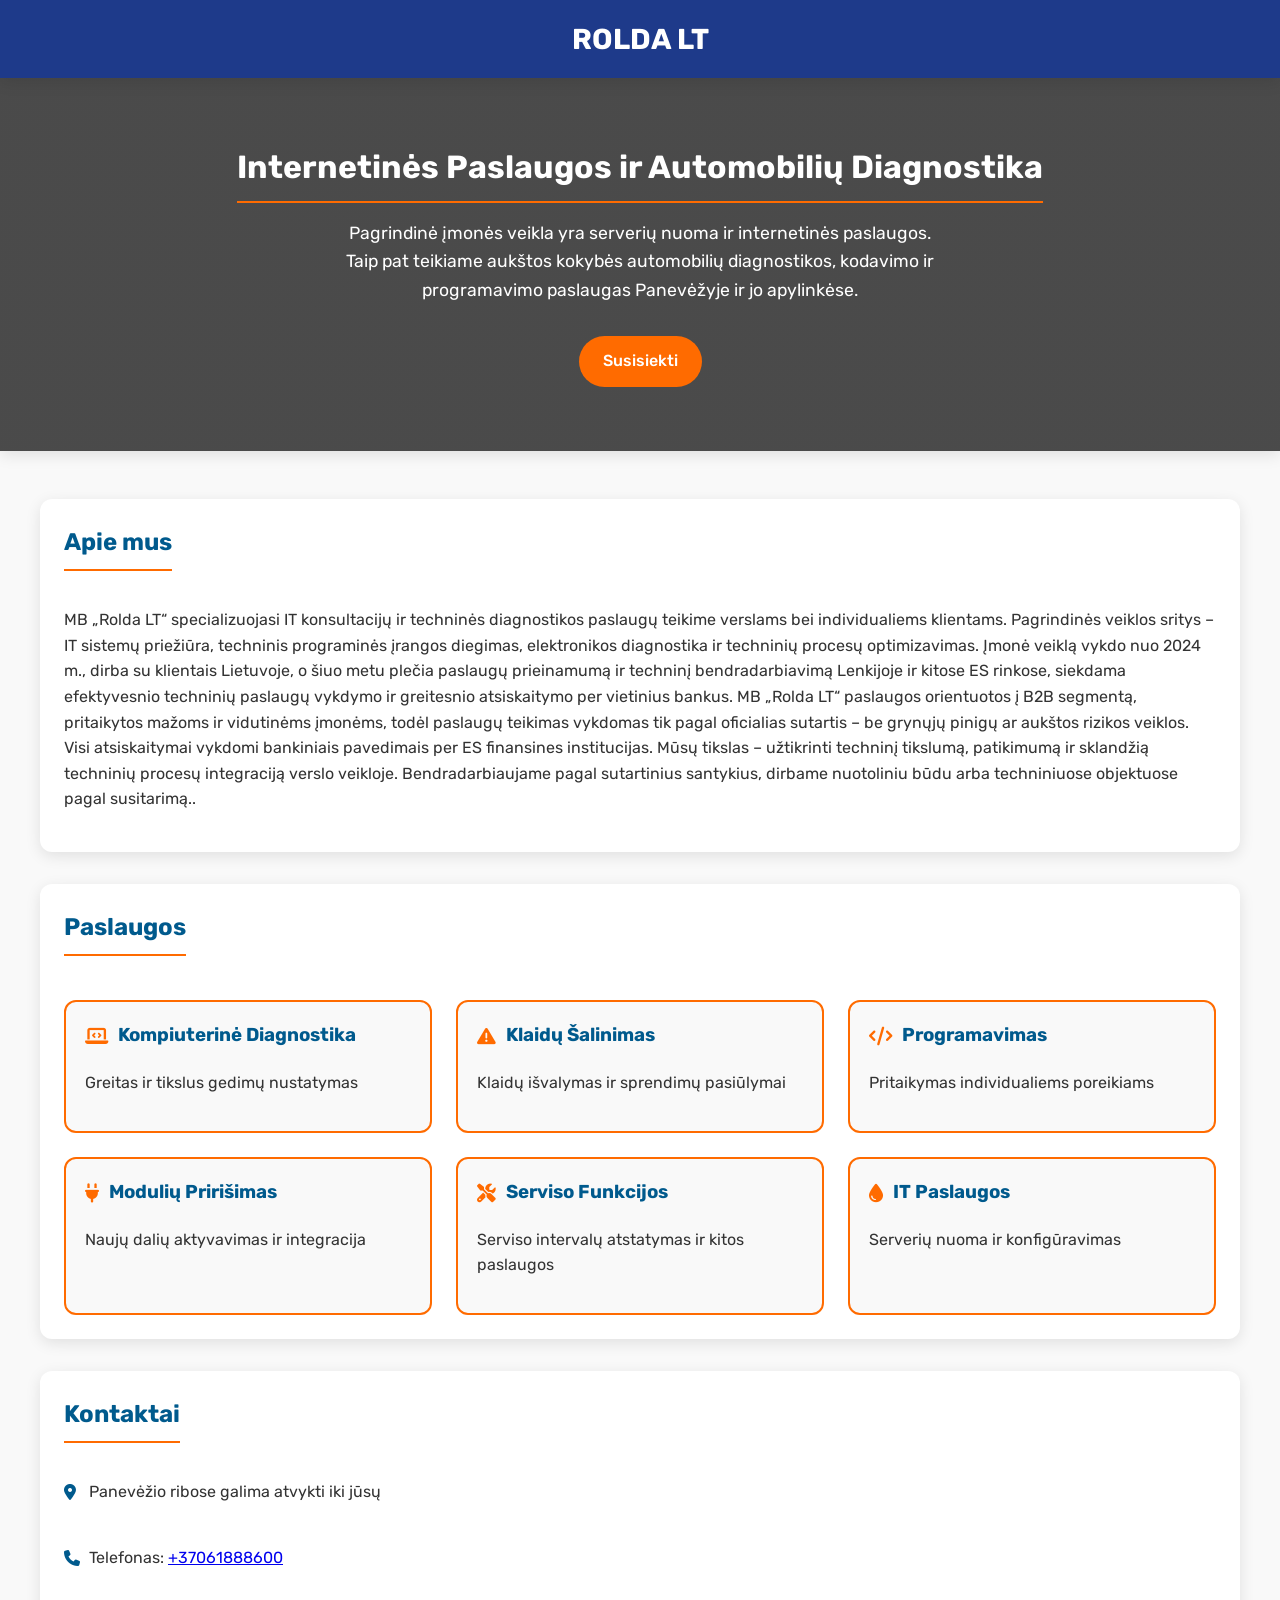
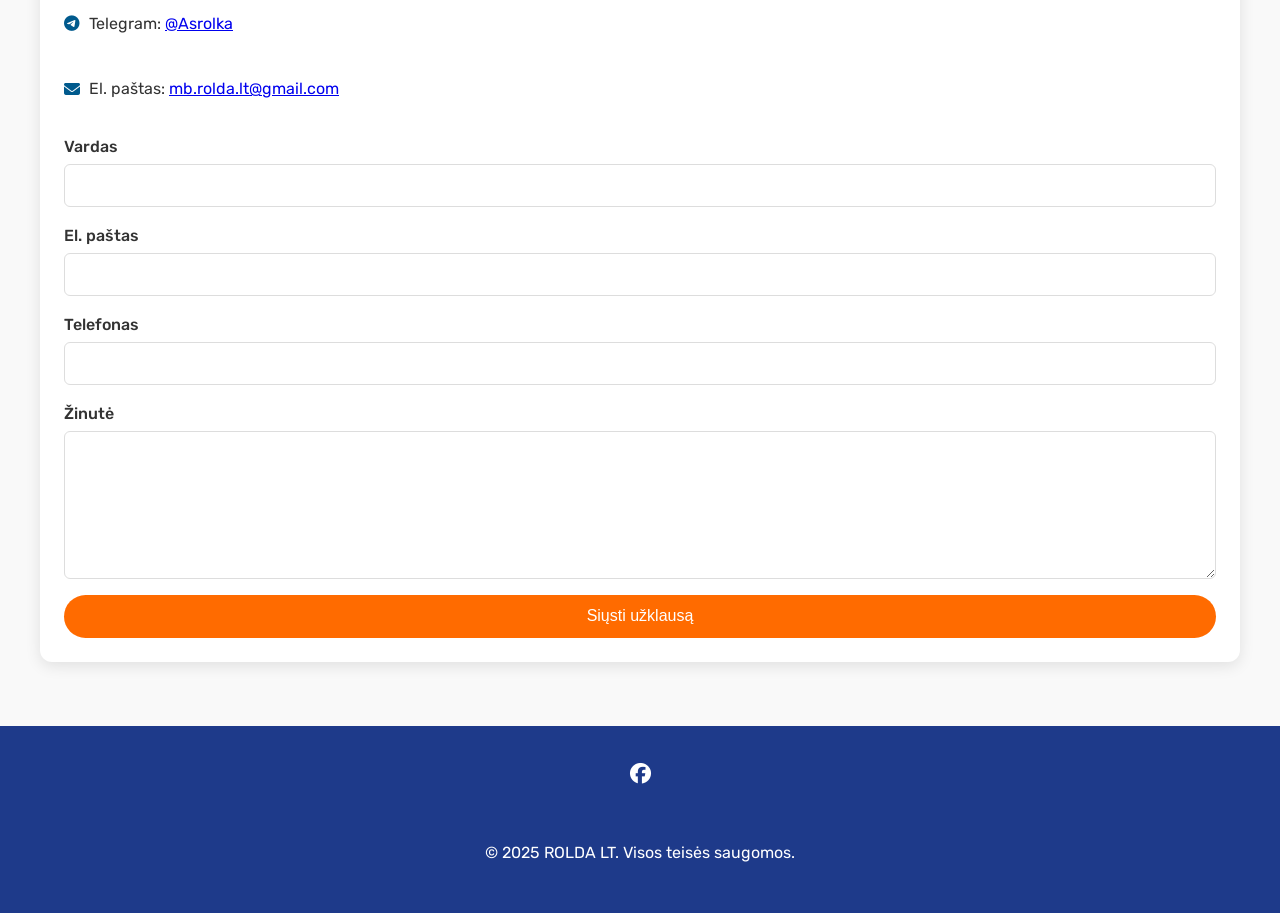
==== index.html @ e991ef7b "Revise company description in index.html Updated company description to reflect new services and foc" ====
<!DOCTYPE html>
<html lang="lt">

<head>
  <meta charset="UTF-8" />
  <meta name="viewport" content="width=device-width, initial-scale=1.0" />
  <meta http-equiv="X-UA-Compatible" content="ie=edge" />
  <title>ROLDA LT - Auto Diagnostika ir Programavimas</title>
  <link rel="preconnect" href="https://fonts.googleapis.com">
  <link rel="preconnect" href="https://fonts.gstatic.com" crossorigin>
  <link href="https://fonts.googleapis.com/css2?family=Rubik:wght@400;500;600;700&display=swap" rel="stylesheet">
  <link rel="stylesheet" href="https://cdnjs.cloudflare.com/ajax/libs/font-awesome/6.4.0/css/all.min.css">
  <style>
    :root {
      --primary: #1e3a8a;
      --secondary: #005a8d;
      --accent: #ff6b00;
      --light: #f9f9f9;
      --dark: #333;
      --shadow: 0 4px 15px rgba(0, 0, 0, 0.1);
      --radius: 12px;
    }

    body {
      font-family: 'Rubik', sans-serif;
      margin: 0;
      padding: 0;
      background-color: var(--light);
      color: var(--dark);
      line-height: 1.6;
    }

    header {
      background-color: var(--primary);
      color: white;
      padding: 1rem;
      position: sticky;
      top: 0;
      z-index: 100;
      box-shadow: var(--shadow);
    }

    .header-content {
      display: flex;
      justify-content: center;
      align-items: center;
      max-width: 1200px;
      margin: 0 auto;
    }

    header h1 {
      margin: 0;
      font-size: 1.8rem;
      font-weight: 700;
    }

    .hero {
      background: linear-gradient(rgba(0, 0, 0, 0.7), rgba(0, 0, 0, 0.7)),
        url('images/hero/workshop.avif') center/cover;
      color: white;
      padding: 4rem 1rem;
      text-align: center;
      margin-bottom: 2rem;
    }

    .hero-banner {
      background: linear-gradient(rgba(0, 0, 0, 0.7), rgba(0, 0, 0, 0.7)),
        url('images/hero/workshop.avif') center/cover;
      color: white;
      padding: 4rem 1rem;
      text-align: center;
      margin-bottom: 2rem;
      border-radius: 0;
      /* Straight corners */
    }

    .hero h2,
    .hero-banner h2 {
      font-size: 2rem;
      margin-bottom: 1rem;
      color: white;
    }

    .hero p,
    .hero-banner p {
      max-width: 600px;
      margin: 0 auto 2rem;
      font-size: 1.1rem;
    }

    .btn {
      display: inline-block;
      background-color: var(--accent);
      color: white;
      padding: 0.8rem 1.5rem;
      border-radius: 50px;
      text-decoration: none;
      font-weight: 500;
      transition: all 0.3s;
      border: none;
      cursor: pointer;
      font-size: 1rem;
    }

    .btn:hover {
      background-color: #e05a00;
      transform: translateY(-2px);
    }

    .container {
      display: flex;
      flex-direction: column;
      gap: 2rem;
      padding: 1rem;
      max-width: 1200px;
      margin: 0 auto;
    }

    section {
      background-color: white;
      border-radius: var(--radius);
      box-shadow: var(--shadow);
      padding: 1.5rem;
      transition: transform 0.3s;
    }

    section:hover {
      transform: translateY(-5px);
    }

    h2 {
      color: var(--secondary);
      margin-top: 0;
      border-bottom: 2px solid var(--accent);
      padding-bottom: 0.5rem;
      display: inline-block;
    }

    .services-grid {
      display: grid;
      grid-template-columns: repeat(auto-fill, minmax(280px, 1fr));
      gap: 1.5rem;
      margin-top: 1.5rem;
    }

    .service-card {
      background-color: var(--light);
      border-radius: var(--radius);
      padding: 1.2rem;
      border: 2px solid var(--accent);
      transition: all 0.3s;
      cursor: pointer;
    }

    .service-card:hover {
      background-color: #f0f0f0;
      transform: translateY(-3px);
    }

    .service-card h3 {
      margin-top: 0;
      color: var(--secondary);
      display: flex;
      align-items: center;
    }

    .service-card i {
      margin-right: 10px;
      color: var(--accent);
    }

    .service-details {
      background-color: #f5f5f5;
      border-radius: var(--radius);
      padding: 1rem;
      margin-top: 1rem;
      display: none;
    }

    .service-details.show {
      display: block;
    }

    .contact-form {
      display: grid;
      gap: 1rem;
      margin-top: 1rem;
    }

    .form-group {
      display: flex;
      flex-direction: column;
    }

    .form-group label {
      margin-bottom: 0.3rem;
      font-weight: 500;
    }

    .form-group input,
    .form-group textarea {
      padding: 0.8rem;
      border-radius: 6px;
      border: 1px solid #ddd;
      transition: border-color 0.3s, box-shadow 0.3s;
    }

    .form-group input:focus,
    .form-group textarea:focus {
      outline: none;
      border-color: var(--secondary);
      box-shadow: 0 0 0 2px rgba(0, 90, 141, 0.2);
    }

    .form-group input.error,
    .form-group textarea.error {
      border-color: #ff3333;
      background-color: #fff8f8;
    }

    .error-message {
      color: #ff3333;
      font-size: 0.85rem;
      margin-top: 0.3rem;
    }

    .success-message {
      background-color: #4CAF50;
      color: white;
      padding: 1.2rem;
      border-radius: 8px;
      margin-top: 1rem;
      animation: fadeIn 0.5s;
    }

    @keyframes fadeIn {
      from {
        opacity: 0;
        transform: translateY(-10px);
      }

      to {
        opacity: 1;
        transform: translateY(0);
      }
    }

    .form-group input,
    .form-group textarea {
      font-family: 'Rubik', sans-serif;
    }

    .form-group textarea {
      min-height: 120px;
      resize: vertical;
    }

    .contact-info {
      margin-bottom: 1rem;
    }

    .contact-item {
      display: flex;
      align-items: center;
      margin-bottom: 0.5rem;
    }

    .contact-item i {
      width: 25px;
      color: var(--secondary);
    }

    footer {
      text-align: center;
      padding: 2rem 1rem;
      background-color: var(--primary);
      color: white;
      margin-top: 3rem;
    }

    .footer-content {
      max-width: 1200px;
      margin: 0 auto;
      display: flex;
      flex-direction: column;
      gap: 1rem;
    }

    .social-links {
      display: flex;
      justify-content: center;
      gap: 1rem;
      margin-bottom: 1rem;
    }

    .social-links a {
      color: white;
      font-size: 1.3rem;
      transition: color 0.3s;
    }

    .social-links a:hover {
      color: var(--accent);
    }

    @media (max-width: 768px) {
      .services-grid {
        grid-template-columns: 1fr;
      }

      .hero h2,
      .hero-banner h2 {
        font-size: 1.7rem;
      }
    }
  </style>
</head>

<body>
  <header>
    <div class="header-content">
      <h1>ROLDA LT</h1>
    </div>
  </header>

  <section class="hero-banner">
    <h2>Internetinės Paslaugos ir Automobilių Diagnostika</h2>
    <p>Pagrindinė įmonės veikla yra serverių nuoma ir internetinės paslaugos. Taip pat teikiame aukštos kokybės
      automobilių diagnostikos, kodavimo ir programavimo paslaugas Panevėžyje ir jo apylinkėse.</p>
    <a href="#contact" class="btn">Susisiekti</a>
  </section>

  <div class="container">
    <section class="about">
      <h2>Apie mus</h2>
      <p>MB „Rolda LT“ specializuojasi IT konsultacijų ir techninės diagnostikos paslaugų teikime verslams bei individualiems klientams. Pagrindinės veiklos sritys – IT sistemų priežiūra, techninis programinės įrangos diegimas, elektronikos diagnostika ir techninių procesų optimizavimas.

Įmonė veiklą vykdo nuo 2024 m., dirba su klientais Lietuvoje, o šiuo metu plečia paslaugų prieinamumą ir techninį bendradarbiavimą Lenkijoje ir kitose ES rinkose, siekdama efektyvesnio techninių paslaugų vykdymo ir greitesnio atsiskaitymo per vietinius bankus.

MB „Rolda LT“ paslaugos orientuotos į B2B segmentą, pritaikytos mažoms ir vidutinėms įmonėms, todėl paslaugų teikimas vykdomas tik pagal oficialias sutartis – be grynųjų pinigų ar aukštos rizikos veiklos. Visi atsiskaitymai vykdomi bankiniais pavedimais per ES finansines institucijas.

Mūsų tikslas – užtikrinti techninį tikslumą, patikimumą ir sklandžią techninių procesų integraciją verslo veikloje. Bendradarbiaujame pagal sutartinius santykius, dirbame nuotoliniu būdu arba techniniuose objektuose pagal susitarimą..</p>

    </section>

    <section class="services">
      <h2>Paslaugos</h2>
      <div class="services-grid">
        <div class="service-card">
          <h3><i class="fas fa-laptop-code"></i> <span>Kompiuterinė Diagnostika</span></h3>
          <p>Greitas ir tikslus gedimų nustatymas</p>
        </div>

        <div class="service-card">
          <h3><i class="fas fa-exclamation-triangle"></i> <span>Klaidų Šalinimas</span></h3>
          <p>Klaidų išvalymas ir sprendimų pasiūlymai</p>
        </div>

        <div class="service-card">
          <h3><i class="fas fa-code"></i> <span>Programavimas</span></h3>
          <p>Pritaikymas individualiems poreikiams</p>
        </div>

        <div class="service-card">
          <h3><i class="fas fa-plug"></i> <span>Modulių Pririšimas</span></h3>
          <p>Naujų dalių aktyvavimas ir integracija</p>
        </div>

        <div class="service-card">
          <h3><i class="fas fa-tools"></i> <span>Serviso Funkcijos</span></h3>
          <p>Serviso intervalų atstatymas ir kitos paslaugos</p>
        </div>

        <div class="service-card">
          <h3><i class="fas fa-tint"></i> <span>IT Paslaugos</span></h3>
          <p>Serverių nuoma ir konfigūravimas</p>
        </div>
      </div>

      <div id="service-details" class="service-details"></div>
    </section>

    <section id="contact" class="contact">
      <h2>Kontaktai</h2>

      <div class="contact-info">
        <div class="contact-item">
          <i class="fas fa-map-marker-alt"></i>
          <p>Panevėžio ribose galima atvykti iki jūsų</p>
        </div>
        <div class="contact-item">
          <i class="fas fa-phone"></i>
          <p>Telefonas: <a href="tel:+37061888600">+37061888600</a></p>
        </div>
        <div class="contact-item">
          <i class="fab fa-telegram"></i>
          <p>Telegram: <a href="https://t.me/Asrolka" target="_blank">@Asrolka</a></p>
        </div>
        <div class="contact-item">
          <i class="fas fa-envelope"></i>
          <p>El. paštas: <a href="mailto:mb.rolda.lt@gmail.com">mb.rolda.lt@gmail.com</a></p>
        </div>
      </div>

      <form class="contact-form" id="contact-form">
        <div class="form-group">
          <label for="name">Vardas</label>
          <input type="text" id="name" name="name" required>
        </div>
        <div class="form-group">
          <label for="email">El. paštas</label>
          <input type="email" id="email" name="email" required>
        </div>
        <div class="form-group">
          <label for="phone">Telefonas</label>
          <input type="tel" id="phone" name="phone" required>
        </div>
        <div class="form-group">
          <label for="message">Žinutė</label>
          <textarea id="message" name="message" required></textarea>
        </div>
        <!-- Formspree configuration fields -->
        <input type="hidden" name="_subject" value="Nauja užklausa iš ROLDA LT svetainės">
        <input type="hidden" name="_language" value="lt">
        <input type="hidden" name="_next" value="https://rolda.lt/?success=true">
        <!-- Restrict submissions to come only from your domain -->
        <input type="hidden" name="_domain" value="rolda.lt">
        <!-- For local development testing -->
        <input type="hidden" name="_next" value="http://localhost:8000/?success=true">

        <button type="submit" class="btn">Siųsti užklausą</button>
        <div id="form-indicator" style="display:none;">
          <div style="padding: 10px; background-color: #f3f3f3; border-radius: 8px; margin-top: 10px;">
            <i class="fas fa-spinner fa-spin"></i> Siunčiama...
          </div>
        </div>
      </form>
    </section>
  </div>

  <footer>
    <div class="footer-content">
      <div class="social-links">
        <a href="https://www.facebook.com/profile.php?id=61577080256983"><i class="fab fa-facebook"></i></a>
      </div>
      <p>&copy; 2025 ROLDA LT. Visos teisės saugomos.</p>
    </div>
  </footer>

  <script>
    // Check for success parameter on page load
    document.addEventListener('DOMContentLoaded', function () {
      // Check if we returned from a successful form submission
      if (window.location.search.includes('success=true') ||
        window.location.search.includes('submitted=true')) {
        showSuccessMessage();
      }
    });

    // Form submission handler (for the visible form in the page)
    document.getElementById('contact-form').addEventListener('submit', function (event) {
      event.preventDefault();

      // Get email value for validation
      const emailInput = document.getElementById('email');
      const emailValue = emailInput.value.trim();

      // Email validation regex pattern
      const emailPattern = /^[^\s@]+@[^\s@]+\.[^\s@]+$/;

      // Validate email format
      if (!emailPattern.test(emailValue)) {
        // Show error message visually
        emailInput.classList.add('error');

        // Check if an error message already exists
        let errorMsg = emailInput.nextElementSibling;
        if (!errorMsg || !errorMsg.classList.contains('error-message')) {
          errorMsg = document.createElement('div');
          errorMsg.className = 'error-message';
          errorMsg.innerText = "Prašome įvesti teisingą el. pašto adresą.";
          emailInput.parentNode.insertBefore(errorMsg, emailInput.nextSibling);
        }

        emailInput.focus();
        return;
      } else {
        // Remove error styling if valid
        emailInput.classList.remove('error');

        // Remove any error message
        const errorMsg = emailInput.nextElementSibling;
        if (errorMsg && errorMsg.classList.contains('error-message')) {
          errorMsg.remove();
        }
      }

      // Show the loading indicator
      const formIndicator = document.getElementById('form-indicator');
      formIndicator.style.display = 'block';

      // Get form data
      const formData = new FormData(this);

      // Send the form data via fetch to avoid CORS issues
      fetch("https://formspree.io/f/mqabdryp", {
        method: "POST",
        body: formData,
        headers: {
          'Accept': 'application/json'
        }
      })
        .then(response => {
          if (response.ok) {
            // Show success message
            showSuccessMessage();
          } else {
            // Show error message
            alert("Klaida siunčiant formą. Bandykite dar kartą vėliau.");
          }
          // Hide loading indicator
          formIndicator.style.display = 'none';
        })
        .catch(error => {
          console.error('Error:', error);
          alert("Klaida siunčiant formą. Bandykite dar kartą vėliau.");
          // Hide loading indicator
          formIndicator.style.display = 'none';
        });
    });

    // Function to show success message
    function showSuccessMessage() {
      const form = document.getElementById('contact-form');

      // Create success message element
      const successMsg = document.createElement('div');
      successMsg.className = 'success-message';

      // Add content to success message
      successMsg.innerHTML = `
        <h4 style="margin-top: 0;">Ačiū už jūsų užklausą!</h4>
        <p>Mes susisieksime su jumis kaip įmanoma greičiau.</p>
      `;

      // Insert success message before the form
      form.parentNode.insertBefore(successMsg, form);
      form.reset();

      // Remove success message after 5 seconds
      setTimeout(() => {
        successMsg.style.opacity = '0';
        successMsg.style.transition = 'opacity 1s';
        setTimeout(() => {
          successMsg.remove();
        }, 1000);
      }, 5000);

      // Remove the success parameter from URL to prevent showing the message again on refresh
      if (window.history && window.history.replaceState) {
        const newUrl = window.location.pathname + window.location.hash;
        window.history.replaceState({}, document.title, newUrl);
      }
    }
  </script>
</body>

</html>
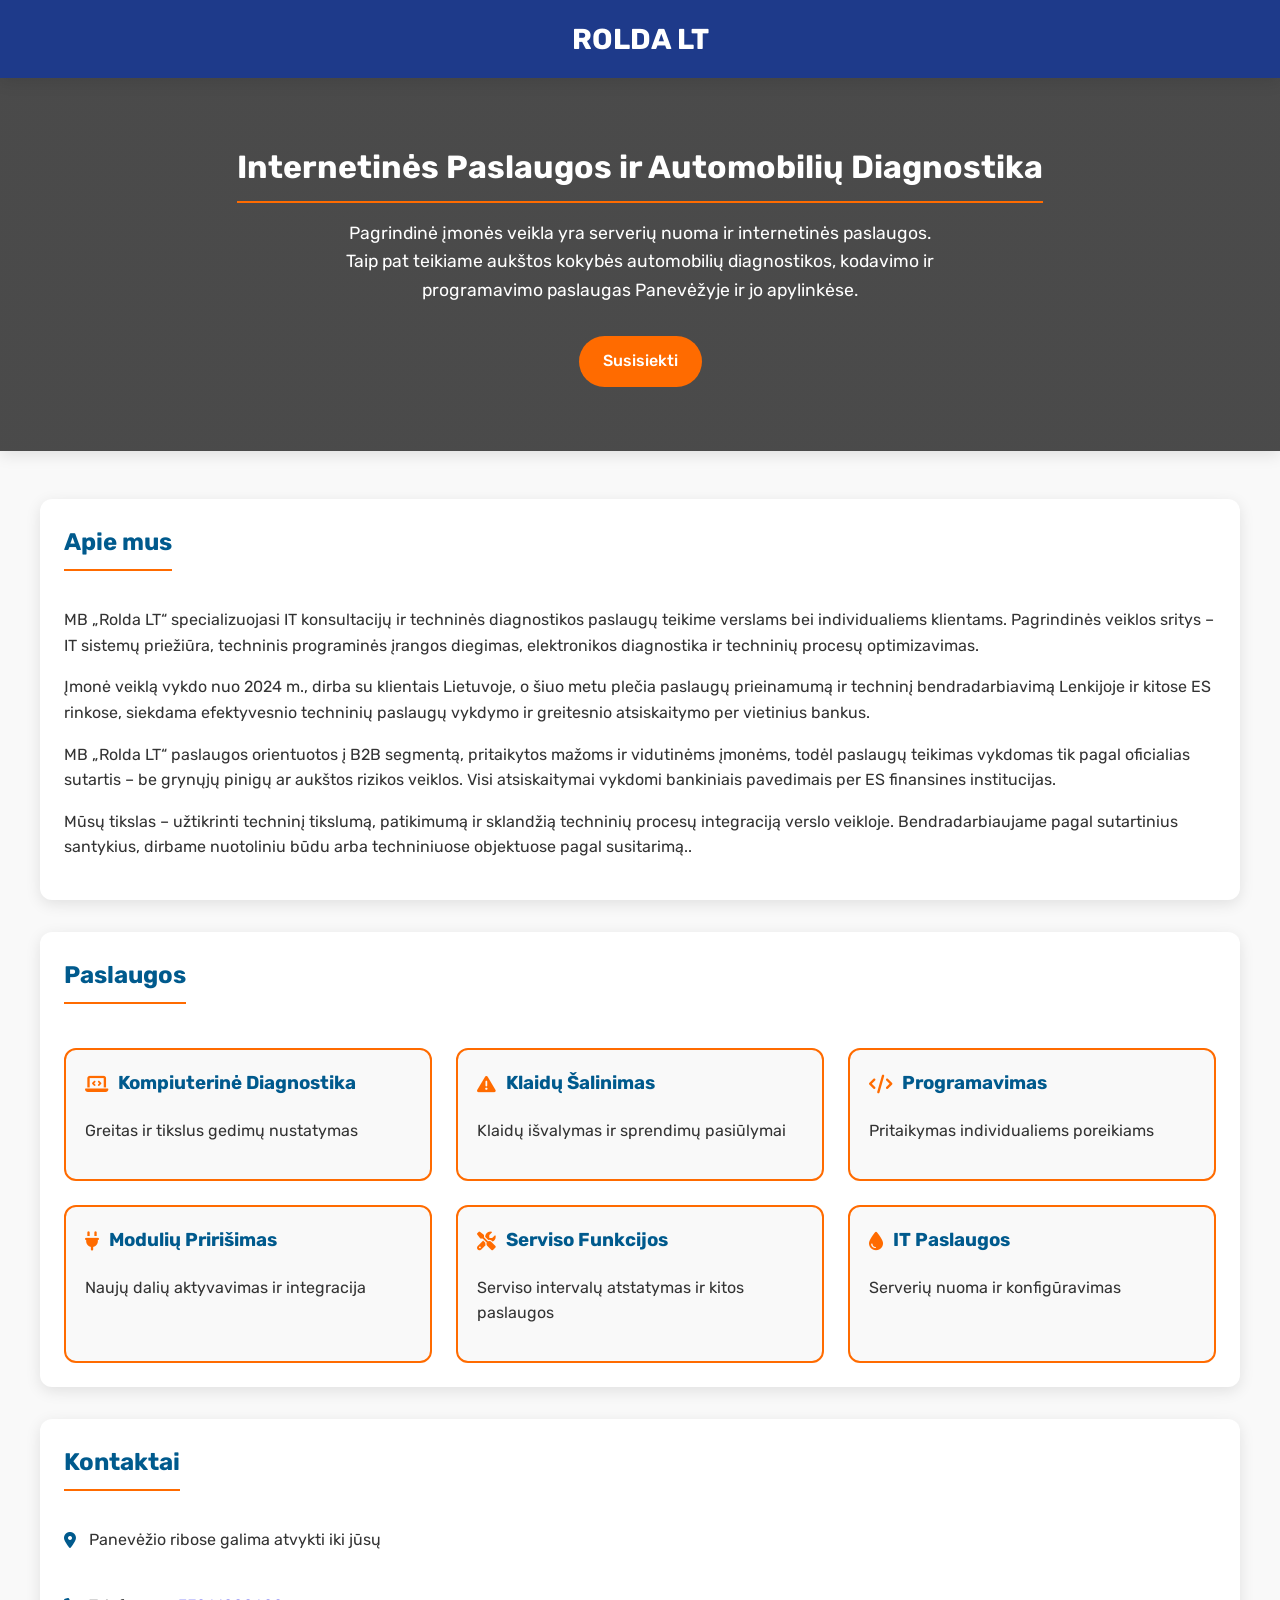
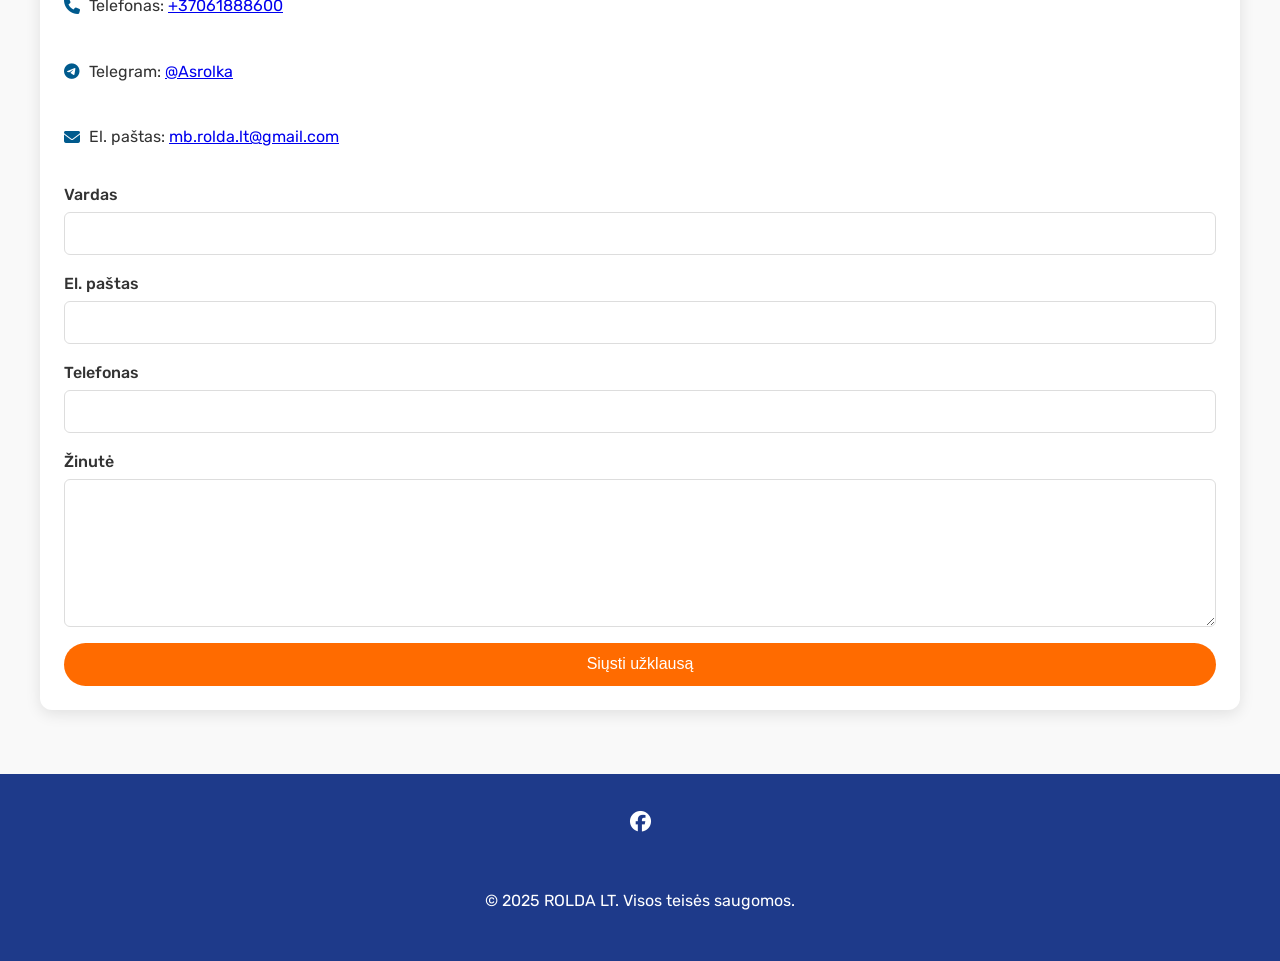
==== commit eddc81b9: "Update index.html" ====
--- a/index.html
+++ b/index.html
@@ -335,11 +335,11 @@
       <h2>Apie mus</h2>
       <p>MB „Rolda LT“ specializuojasi IT konsultacijų ir techninės diagnostikos paslaugų teikime verslams bei individualiems klientams. Pagrindinės veiklos sritys – IT sistemų priežiūra, techninis programinės įrangos diegimas, elektronikos diagnostika ir techninių procesų optimizavimas.
 
-Įmonė veiklą vykdo nuo 2024 m., dirba su klientais Lietuvoje, o šiuo metu plečia paslaugų prieinamumą ir techninį bendradarbiavimą Lenkijoje ir kitose ES rinkose, siekdama efektyvesnio techninių paslaugų vykdymo ir greitesnio atsiskaitymo per vietinius bankus.
-
-MB „Rolda LT“ paslaugos orientuotos į B2B segmentą, pritaikytos mažoms ir vidutinėms įmonėms, todėl paslaugų teikimas vykdomas tik pagal oficialias sutartis – be grynųjų pinigų ar aukštos rizikos veiklos. Visi atsiskaitymai vykdomi bankiniais pavedimais per ES finansines institucijas.
-
-Mūsų tikslas – užtikrinti techninį tikslumą, patikimumą ir sklandžią techninių procesų integraciją verslo veikloje. Bendradarbiaujame pagal sutartinius santykius, dirbame nuotoliniu būdu arba techniniuose objektuose pagal susitarimą..</p>
+      <p>Įmonė veiklą vykdo nuo 2024 m., dirba su klientais Lietuvoje, o šiuo metu plečia paslaugų prieinamumą ir techninį bendradarbiavimą Lenkijoje ir kitose ES rinkose, siekdama efektyvesnio techninių paslaugų vykdymo ir greitesnio atsiskaitymo per vietinius bankus.
+
+      <p>MB „Rolda LT“ paslaugos orientuotos į B2B segmentą, pritaikytos mažoms ir vidutinėms įmonėms, todėl paslaugų teikimas vykdomas tik pagal oficialias sutartis – be grynųjų pinigų ar aukštos rizikos veiklos. Visi atsiskaitymai vykdomi bankiniais pavedimais per ES finansines institucijas.
+
+      <p>Mūsų tikslas – užtikrinti techninį tikslumą, patikimumą ir sklandžią techninių procesų integraciją verslo veikloje. Bendradarbiaujame pagal sutartinius santykius, dirbame nuotoliniu būdu arba techniniuose objektuose pagal susitarimą..</p>
 
     </section>
 
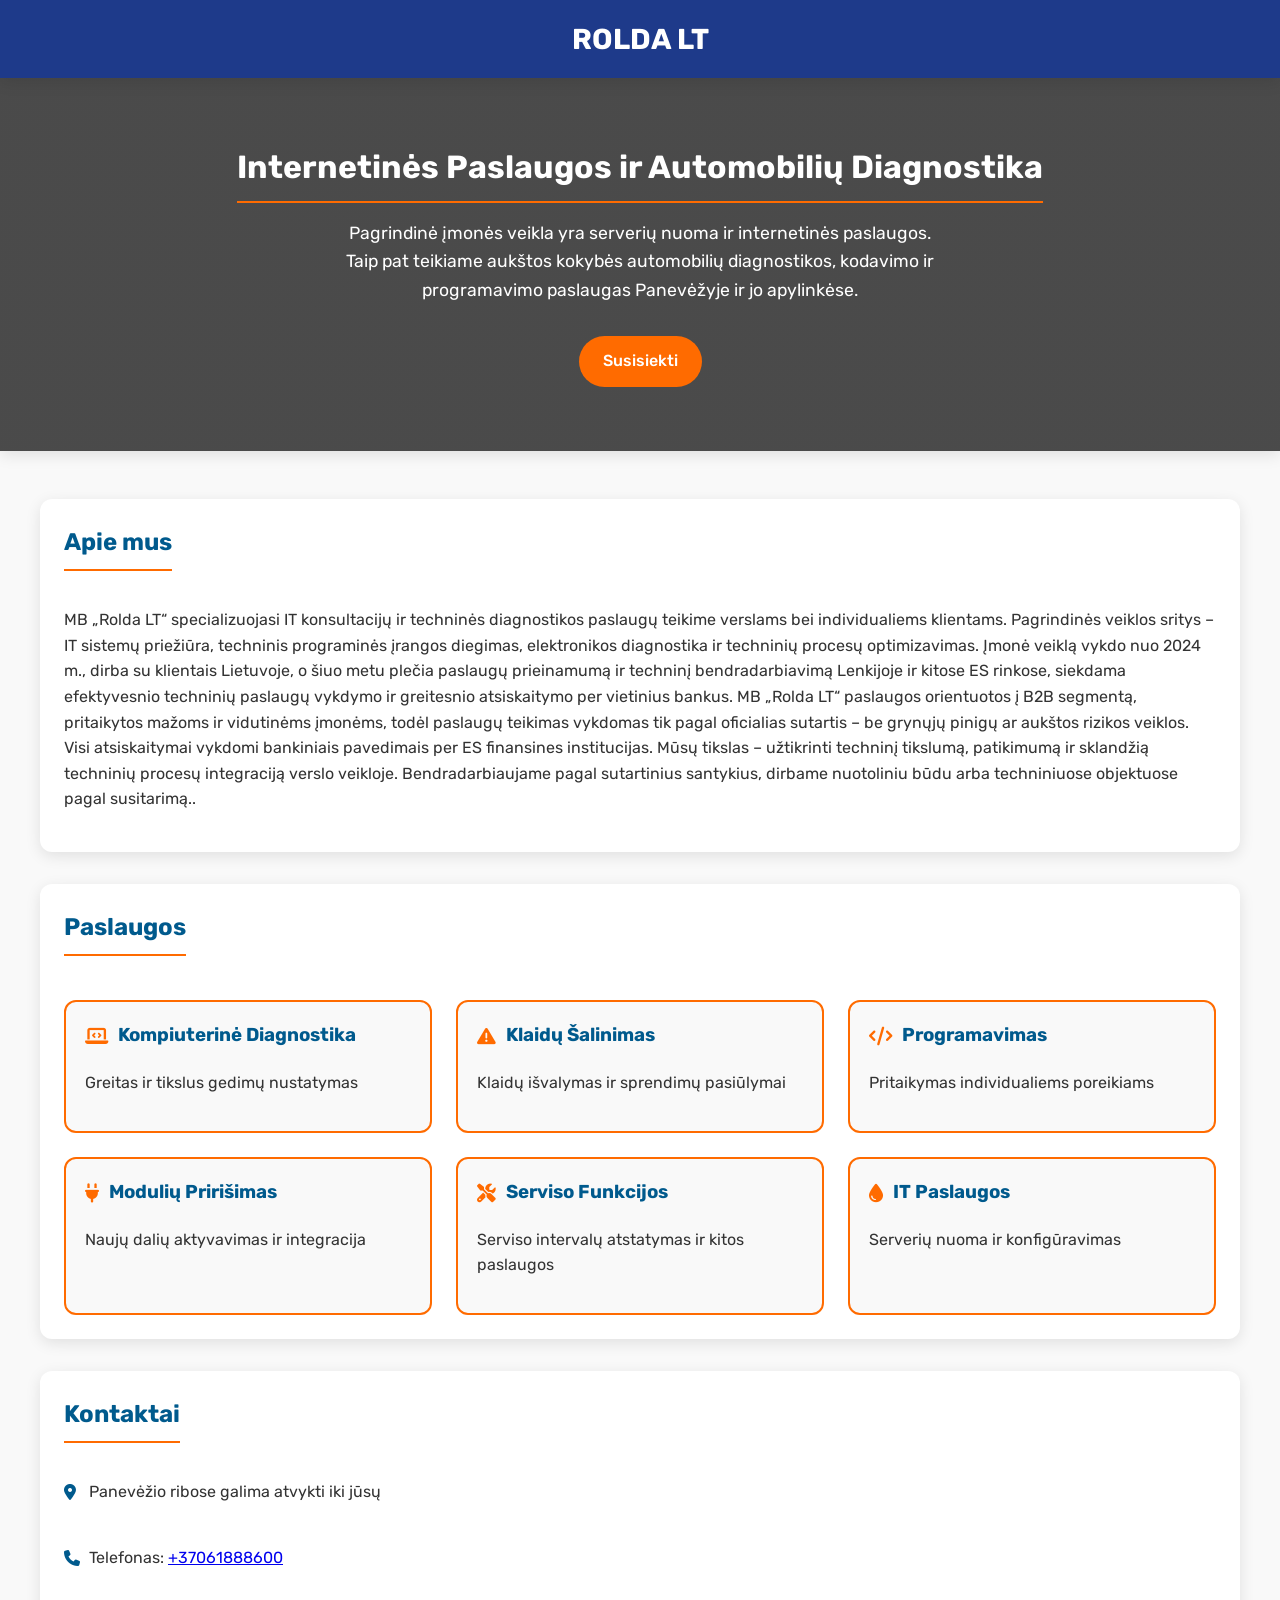
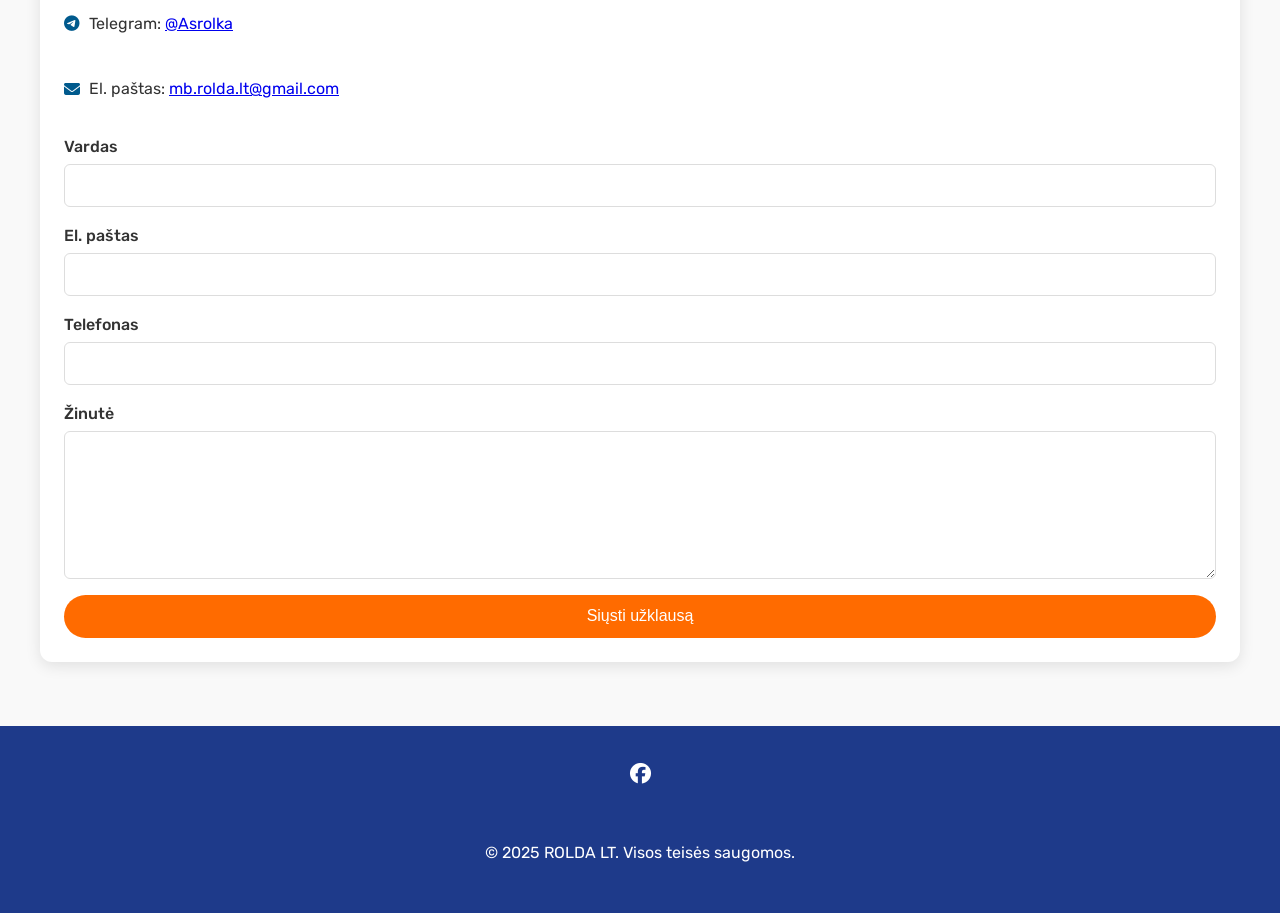
==== commit cfb27218: "Refactor about section in index.html Removed unnecessary paragraph tags and fixed formatting." ====
--- a/index.html
+++ b/index.html
@@ -334,13 +334,9 @@
     <section class="about">
       <h2>Apie mus</h2>
       <p>MB „Rolda LT“ specializuojasi IT konsultacijų ir techninės diagnostikos paslaugų teikime verslams bei individualiems klientams. Pagrindinės veiklos sritys – IT sistemų priežiūra, techninis programinės įrangos diegimas, elektronikos diagnostika ir techninių procesų optimizavimas.
-
-      <p>Įmonė veiklą vykdo nuo 2024 m., dirba su klientais Lietuvoje, o šiuo metu plečia paslaugų prieinamumą ir techninį bendradarbiavimą Lenkijoje ir kitose ES rinkose, siekdama efektyvesnio techninių paslaugų vykdymo ir greitesnio atsiskaitymo per vietinius bankus.
-
-      <p>MB „Rolda LT“ paslaugos orientuotos į B2B segmentą, pritaikytos mažoms ir vidutinėms įmonėms, todėl paslaugų teikimas vykdomas tik pagal oficialias sutartis – be grynųjų pinigų ar aukštos rizikos veiklos. Visi atsiskaitymai vykdomi bankiniais pavedimais per ES finansines institucijas.
-
-      <p>Mūsų tikslas – užtikrinti techninį tikslumą, patikimumą ir sklandžią techninių procesų integraciją verslo veikloje. Bendradarbiaujame pagal sutartinius santykius, dirbame nuotoliniu būdu arba techniniuose objektuose pagal susitarimą..</p>
-
+      Įmonė veiklą vykdo nuo 2024 m., dirba su klientais Lietuvoje, o šiuo metu plečia paslaugų prieinamumą ir techninį bendradarbiavimą Lenkijoje ir kitose ES rinkose, siekdama efektyvesnio techninių paslaugų vykdymo ir greitesnio atsiskaitymo per vietinius bankus.
+      MB „Rolda LT“ paslaugos orientuotos į B2B segmentą, pritaikytos mažoms ir vidutinėms įmonėms, todėl paslaugų teikimas vykdomas tik pagal oficialias sutartis – be grynųjų pinigų ar aukštos rizikos veiklos. Visi atsiskaitymai vykdomi bankiniais pavedimais per ES finansines institucijas.
+      Mūsų tikslas – užtikrinti techninį tikslumą, patikimumą ir sklandžią techninių procesų integraciją verslo veikloje. Bendradarbiaujame pagal sutartinius santykius, dirbame nuotoliniu būdu arba techniniuose objektuose pagal susitarimą..</p>
     </section>
 
     <section class="services">
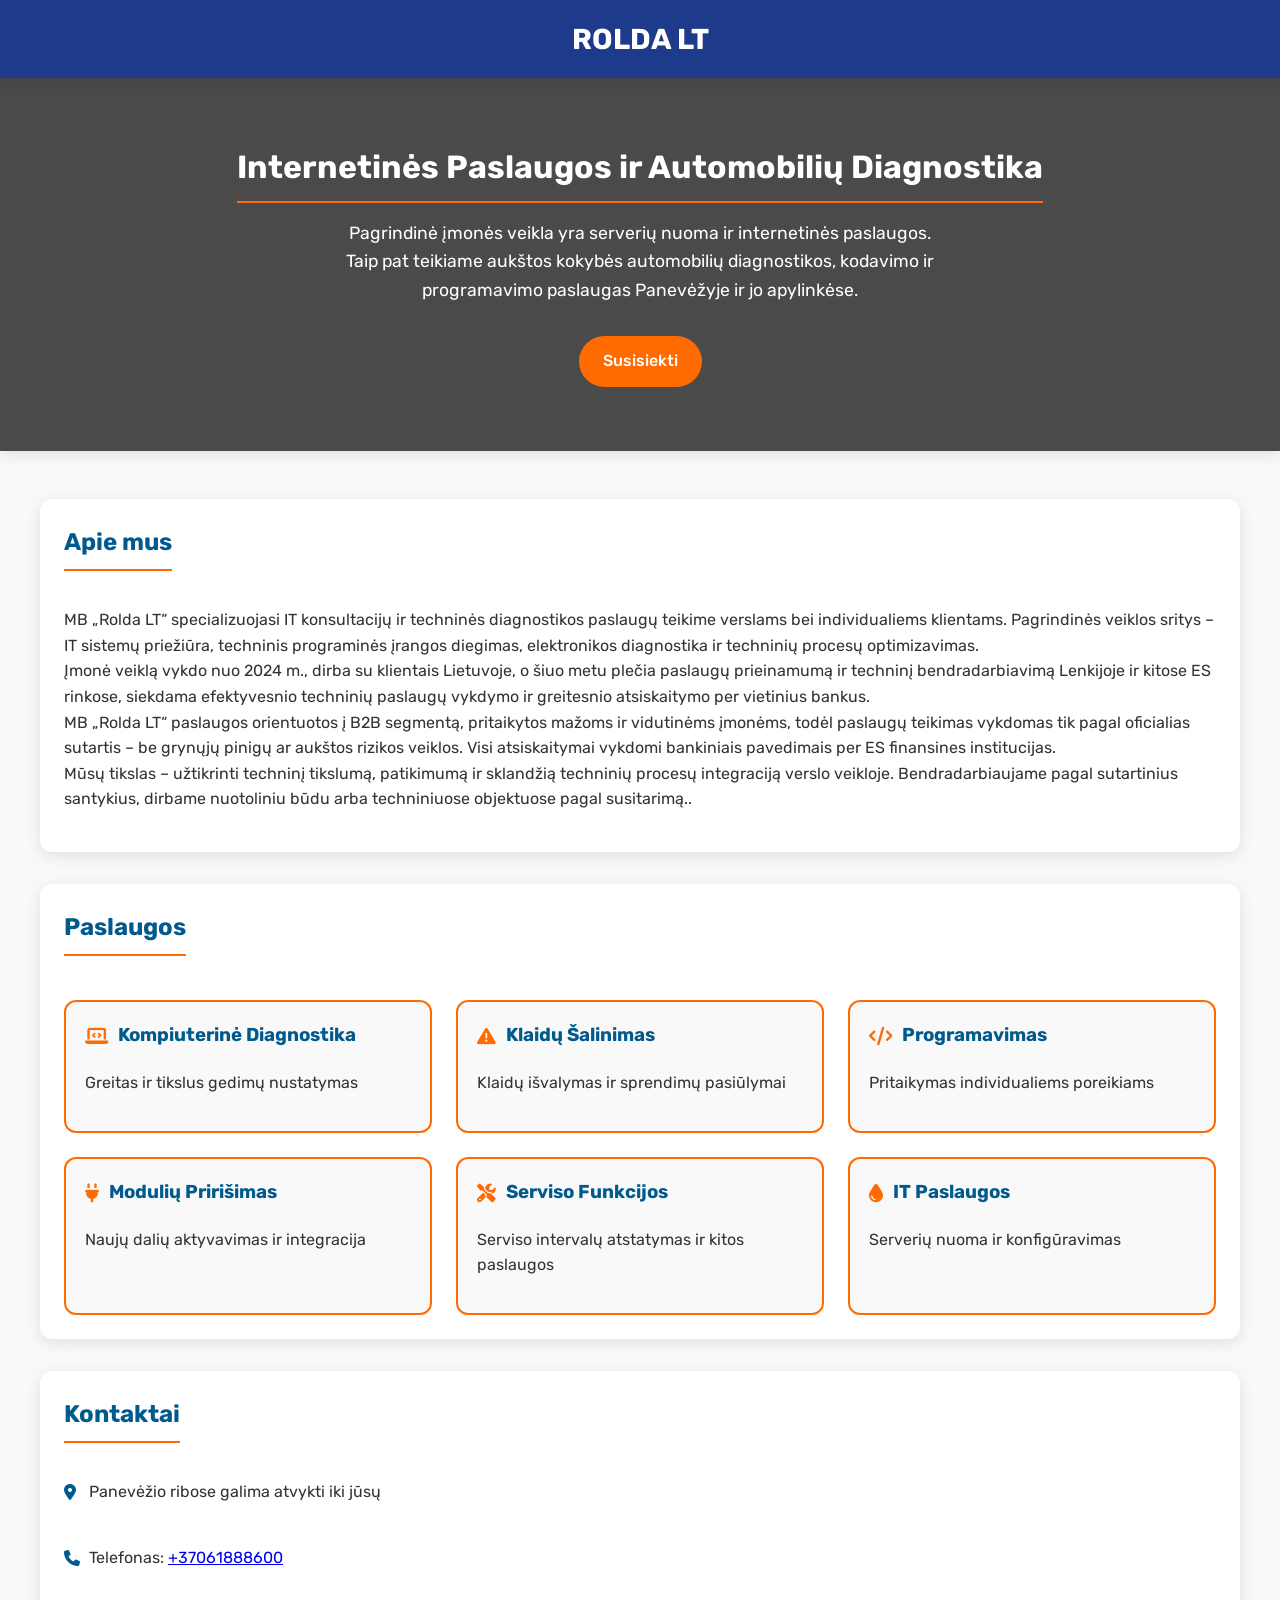
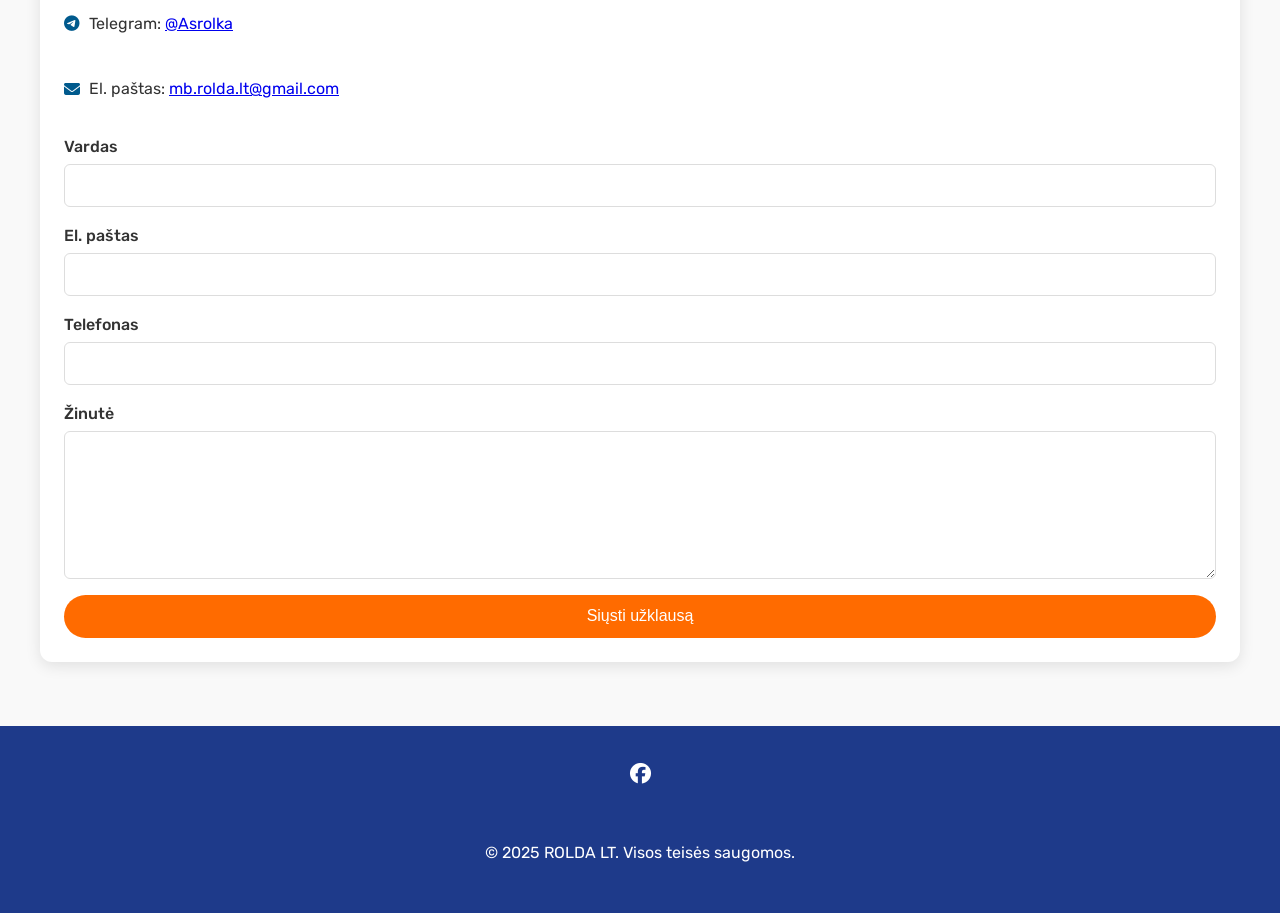
==== commit 6d9c6ed6: "Enhance formatting in the about section of index.html Added line breaks to improve text formatting i" ====
--- a/index.html
+++ b/index.html
@@ -334,9 +334,9 @@
     <section class="about">
       <h2>Apie mus</h2>
       <p>MB „Rolda LT“ specializuojasi IT konsultacijų ir techninės diagnostikos paslaugų teikime verslams bei individualiems klientams. Pagrindinės veiklos sritys – IT sistemų priežiūra, techninis programinės įrangos diegimas, elektronikos diagnostika ir techninių procesų optimizavimas.
-      Įmonė veiklą vykdo nuo 2024 m., dirba su klientais Lietuvoje, o šiuo metu plečia paslaugų prieinamumą ir techninį bendradarbiavimą Lenkijoje ir kitose ES rinkose, siekdama efektyvesnio techninių paslaugų vykdymo ir greitesnio atsiskaitymo per vietinius bankus.
-      MB „Rolda LT“ paslaugos orientuotos į B2B segmentą, pritaikytos mažoms ir vidutinėms įmonėms, todėl paslaugų teikimas vykdomas tik pagal oficialias sutartis – be grynųjų pinigų ar aukštos rizikos veiklos. Visi atsiskaitymai vykdomi bankiniais pavedimais per ES finansines institucijas.
-      Mūsų tikslas – užtikrinti techninį tikslumą, patikimumą ir sklandžią techninių procesų integraciją verslo veikloje. Bendradarbiaujame pagal sutartinius santykius, dirbame nuotoliniu būdu arba techniniuose objektuose pagal susitarimą..</p>
+      <br>Įmonė veiklą vykdo nuo 2024 m., dirba su klientais Lietuvoje, o šiuo metu plečia paslaugų prieinamumą ir techninį bendradarbiavimą Lenkijoje ir kitose ES rinkose, siekdama efektyvesnio techninių paslaugų vykdymo ir greitesnio atsiskaitymo per vietinius bankus.
+      <br>MB „Rolda LT“ paslaugos orientuotos į B2B segmentą, pritaikytos mažoms ir vidutinėms įmonėms, todėl paslaugų teikimas vykdomas tik pagal oficialias sutartis – be grynųjų pinigų ar aukštos rizikos veiklos. Visi atsiskaitymai vykdomi bankiniais pavedimais per ES finansines institucijas.
+      <br>Mūsų tikslas – užtikrinti techninį tikslumą, patikimumą ir sklandžią techninių procesų integraciją verslo veikloje. Bendradarbiaujame pagal sutartinius santykius, dirbame nuotoliniu būdu arba techniniuose objektuose pagal susitarimą..</p>
     </section>
 
     <section class="services">
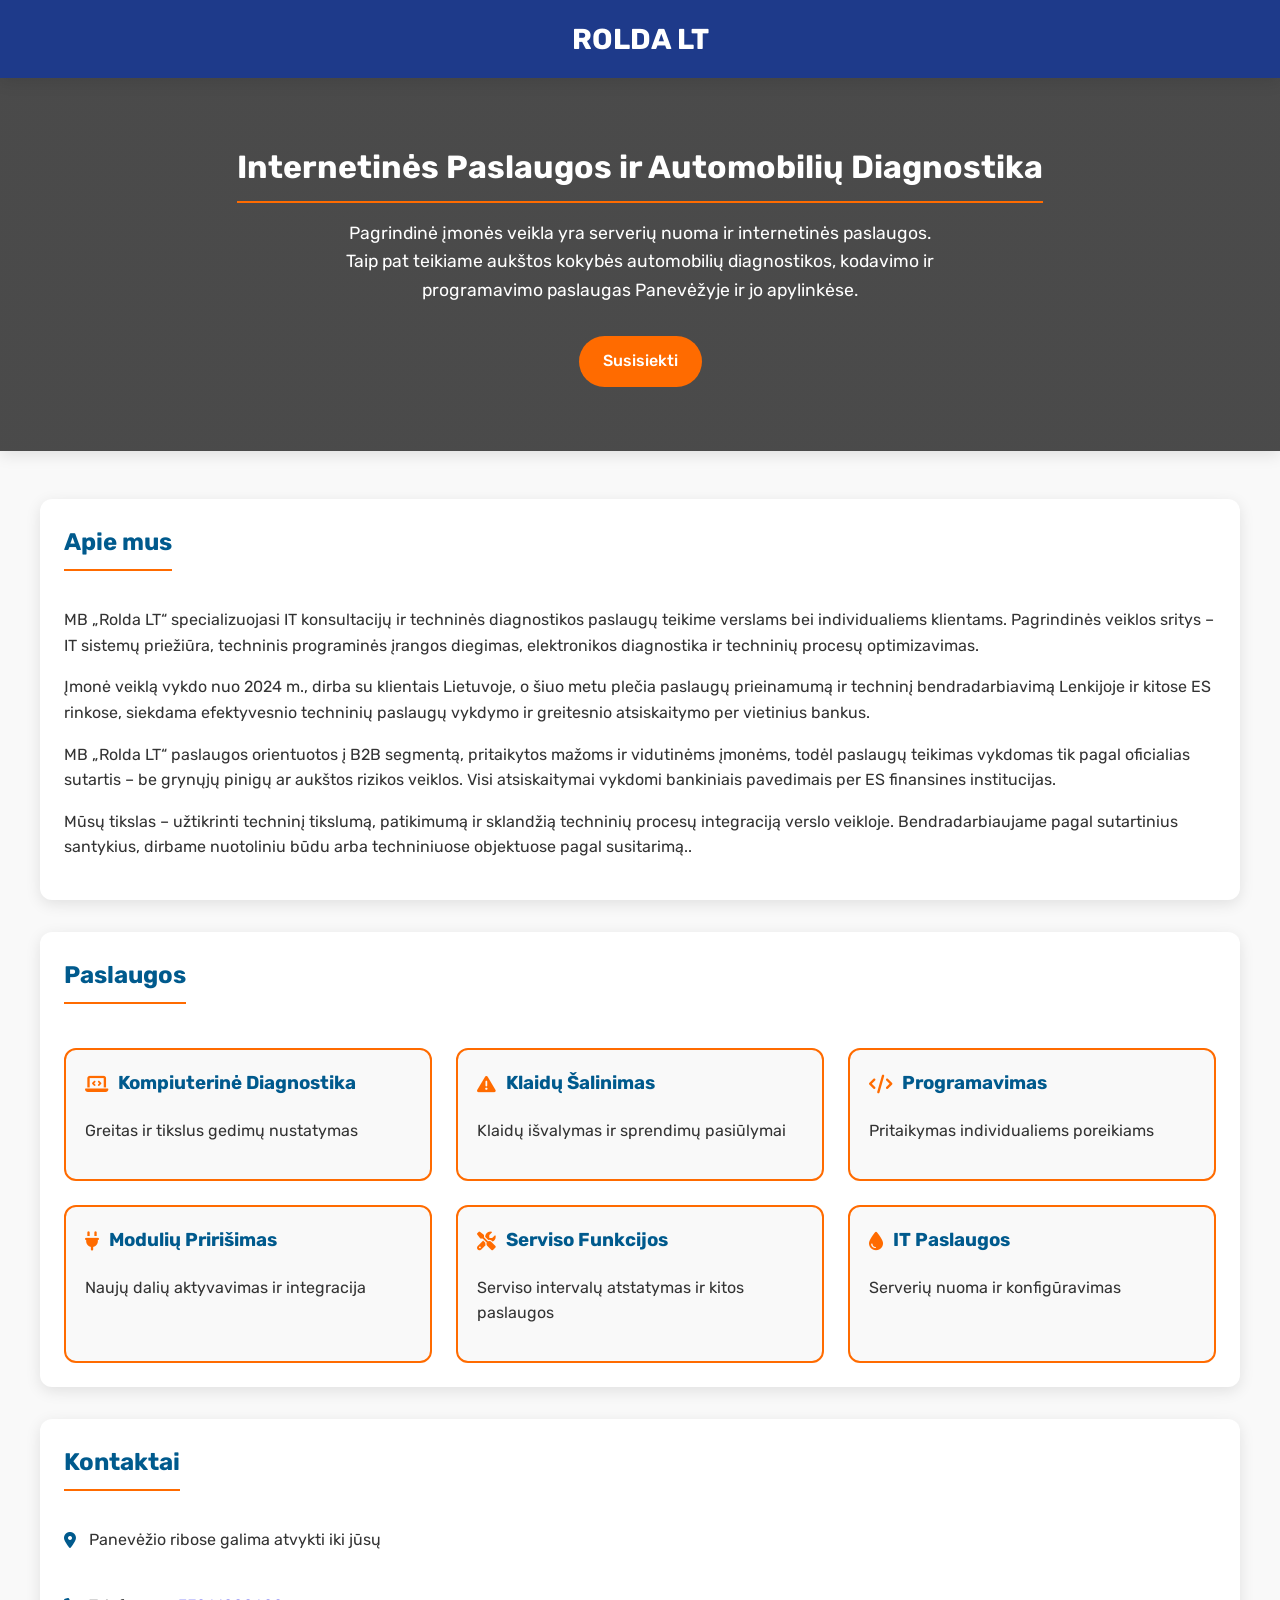
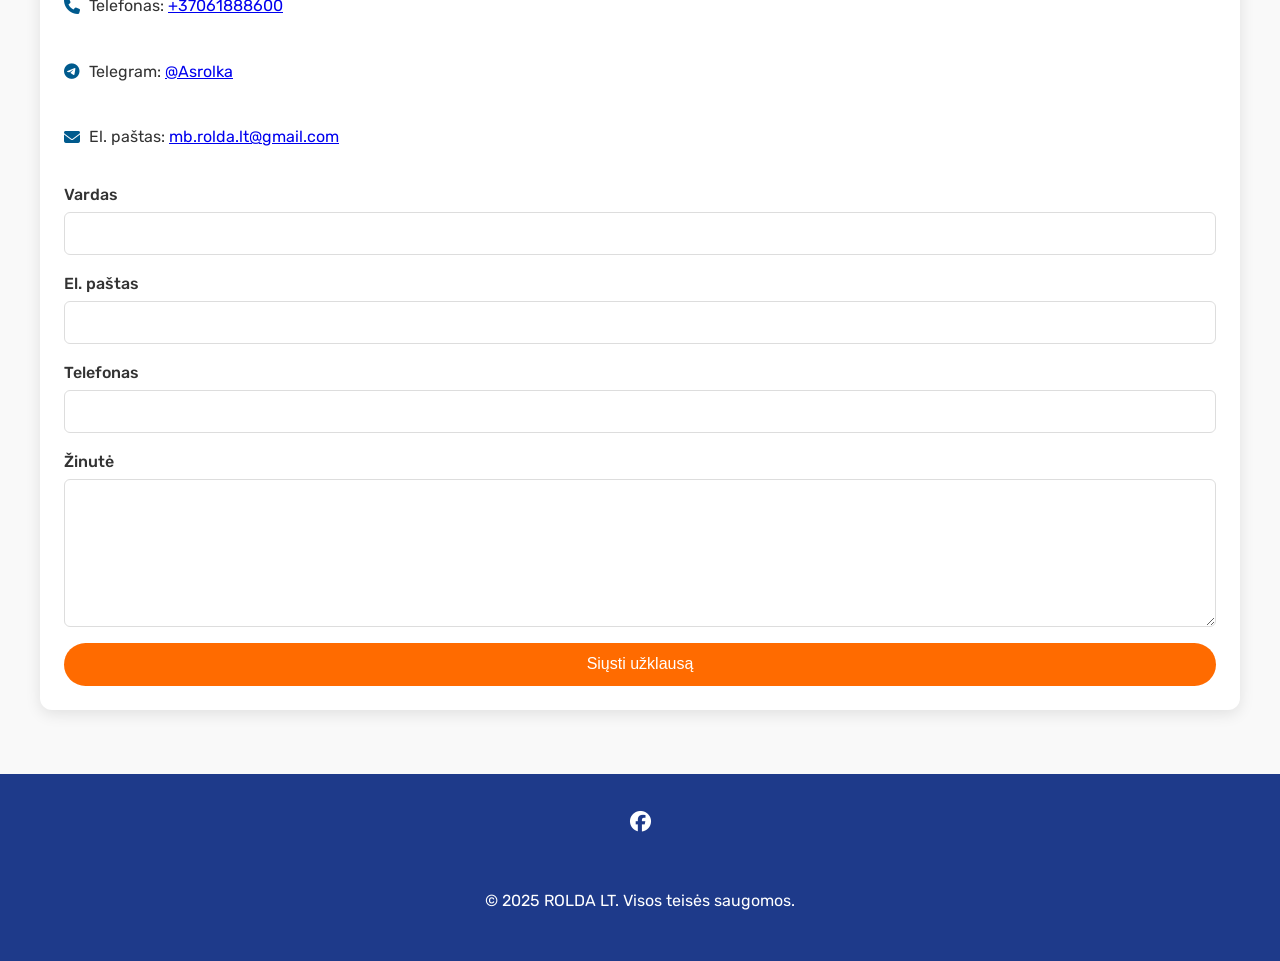
==== commit 61d58d75: "Refactor about section paragraphs in index.html" ====
--- a/index.html
+++ b/index.html
@@ -333,10 +333,10 @@
   <div class="container">
     <section class="about">
       <h2>Apie mus</h2>
-      <p>MB „Rolda LT“ specializuojasi IT konsultacijų ir techninės diagnostikos paslaugų teikime verslams bei individualiems klientams. Pagrindinės veiklos sritys – IT sistemų priežiūra, techninis programinės įrangos diegimas, elektronikos diagnostika ir techninių procesų optimizavimas.
-      <br>Įmonė veiklą vykdo nuo 2024 m., dirba su klientais Lietuvoje, o šiuo metu plečia paslaugų prieinamumą ir techninį bendradarbiavimą Lenkijoje ir kitose ES rinkose, siekdama efektyvesnio techninių paslaugų vykdymo ir greitesnio atsiskaitymo per vietinius bankus.
-      <br>MB „Rolda LT“ paslaugos orientuotos į B2B segmentą, pritaikytos mažoms ir vidutinėms įmonėms, todėl paslaugų teikimas vykdomas tik pagal oficialias sutartis – be grynųjų pinigų ar aukštos rizikos veiklos. Visi atsiskaitymai vykdomi bankiniais pavedimais per ES finansines institucijas.
-      <br>Mūsų tikslas – užtikrinti techninį tikslumą, patikimumą ir sklandžią techninių procesų integraciją verslo veikloje. Bendradarbiaujame pagal sutartinius santykius, dirbame nuotoliniu būdu arba techniniuose objektuose pagal susitarimą..</p>
+      <p>MB „Rolda LT“ specializuojasi IT konsultacijų ir techninės diagnostikos paslaugų teikime verslams bei individualiems klientams. Pagrindinės veiklos sritys – IT sistemų priežiūra, techninis programinės įrangos diegimas, elektronikos diagnostika ir techninių procesų optimizavimas.</p>
+      <p>Įmonė veiklą vykdo nuo 2024 m., dirba su klientais Lietuvoje, o šiuo metu plečia paslaugų prieinamumą ir techninį bendradarbiavimą Lenkijoje ir kitose ES rinkose, siekdama efektyvesnio techninių paslaugų vykdymo ir greitesnio atsiskaitymo per vietinius bankus.</p>
+      <p>MB „Rolda LT“ paslaugos orientuotos į B2B segmentą, pritaikytos mažoms ir vidutinėms įmonėms, todėl paslaugų teikimas vykdomas tik pagal oficialias sutartis – be grynųjų pinigų ar aukštos rizikos veiklos. Visi atsiskaitymai vykdomi bankiniais pavedimais per ES finansines institucijas.</p>
+      <p>Mūsų tikslas – užtikrinti techninį tikslumą, patikimumą ir sklandžią techninių procesų integraciją verslo veikloje. Bendradarbiaujame pagal sutartinius santykius, dirbame nuotoliniu būdu arba techniniuose objektuose pagal susitarimą..</p>
     </section>
 
     <section class="services">
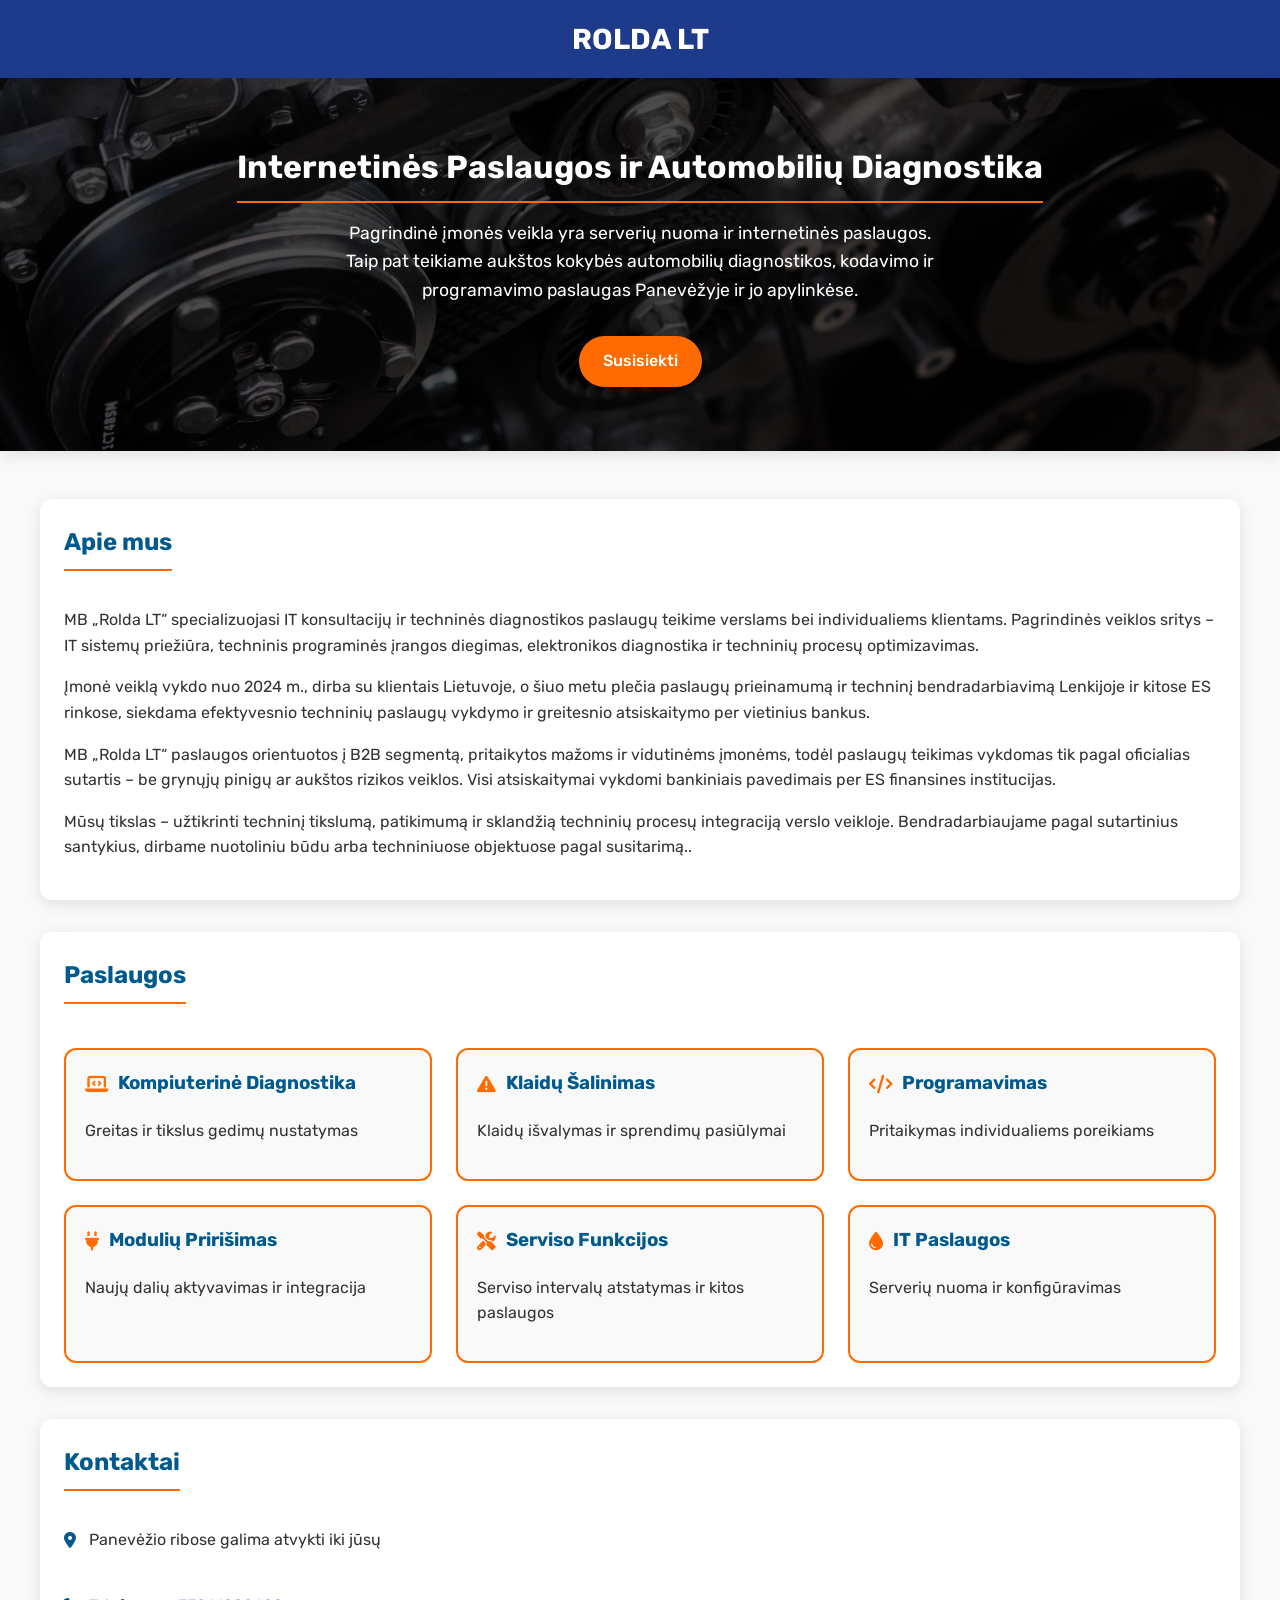
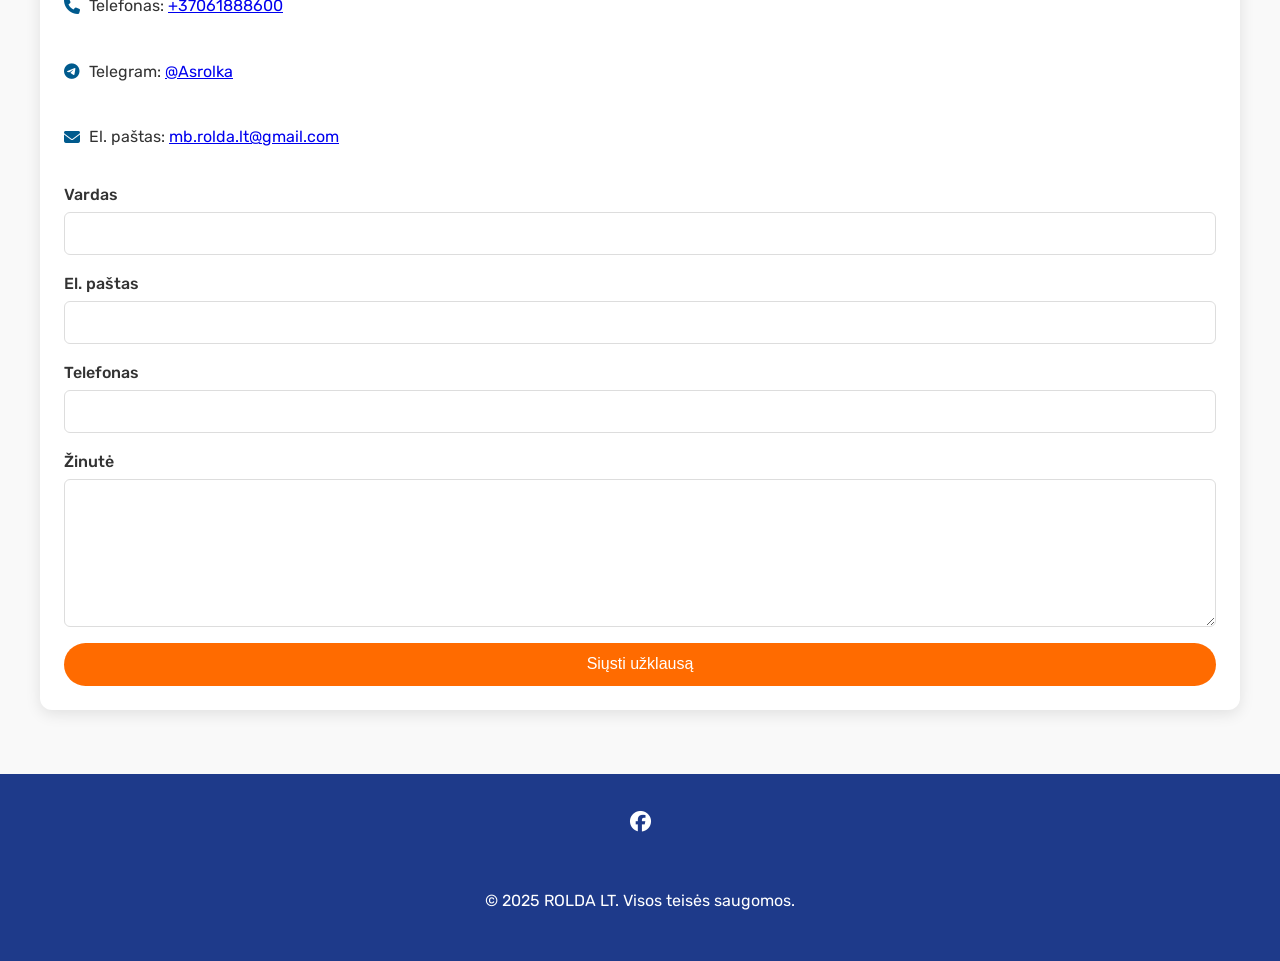
==== commit 4ca4e53f: "Update index.html" ====
--- a/index.html
+++ b/index.html
@@ -56,7 +56,7 @@
 
     .hero {
       background: linear-gradient(rgba(0, 0, 0, 0.7), rgba(0, 0, 0, 0.7)),
-        url('images/hero/workshop.avif') center/cover;
+        url('images/hero/workshop.jpg') center/cover;
       color: white;
       padding: 4rem 1rem;
       text-align: center;
@@ -65,7 +65,7 @@
 
     .hero-banner {
       background: linear-gradient(rgba(0, 0, 0, 0.7), rgba(0, 0, 0, 0.7)),
-        url('images/hero/workshop.avif') center/cover;
+        url('images/hero/workshop.jpg') center/cover;
       color: white;
       padding: 4rem 1rem;
       text-align: center;
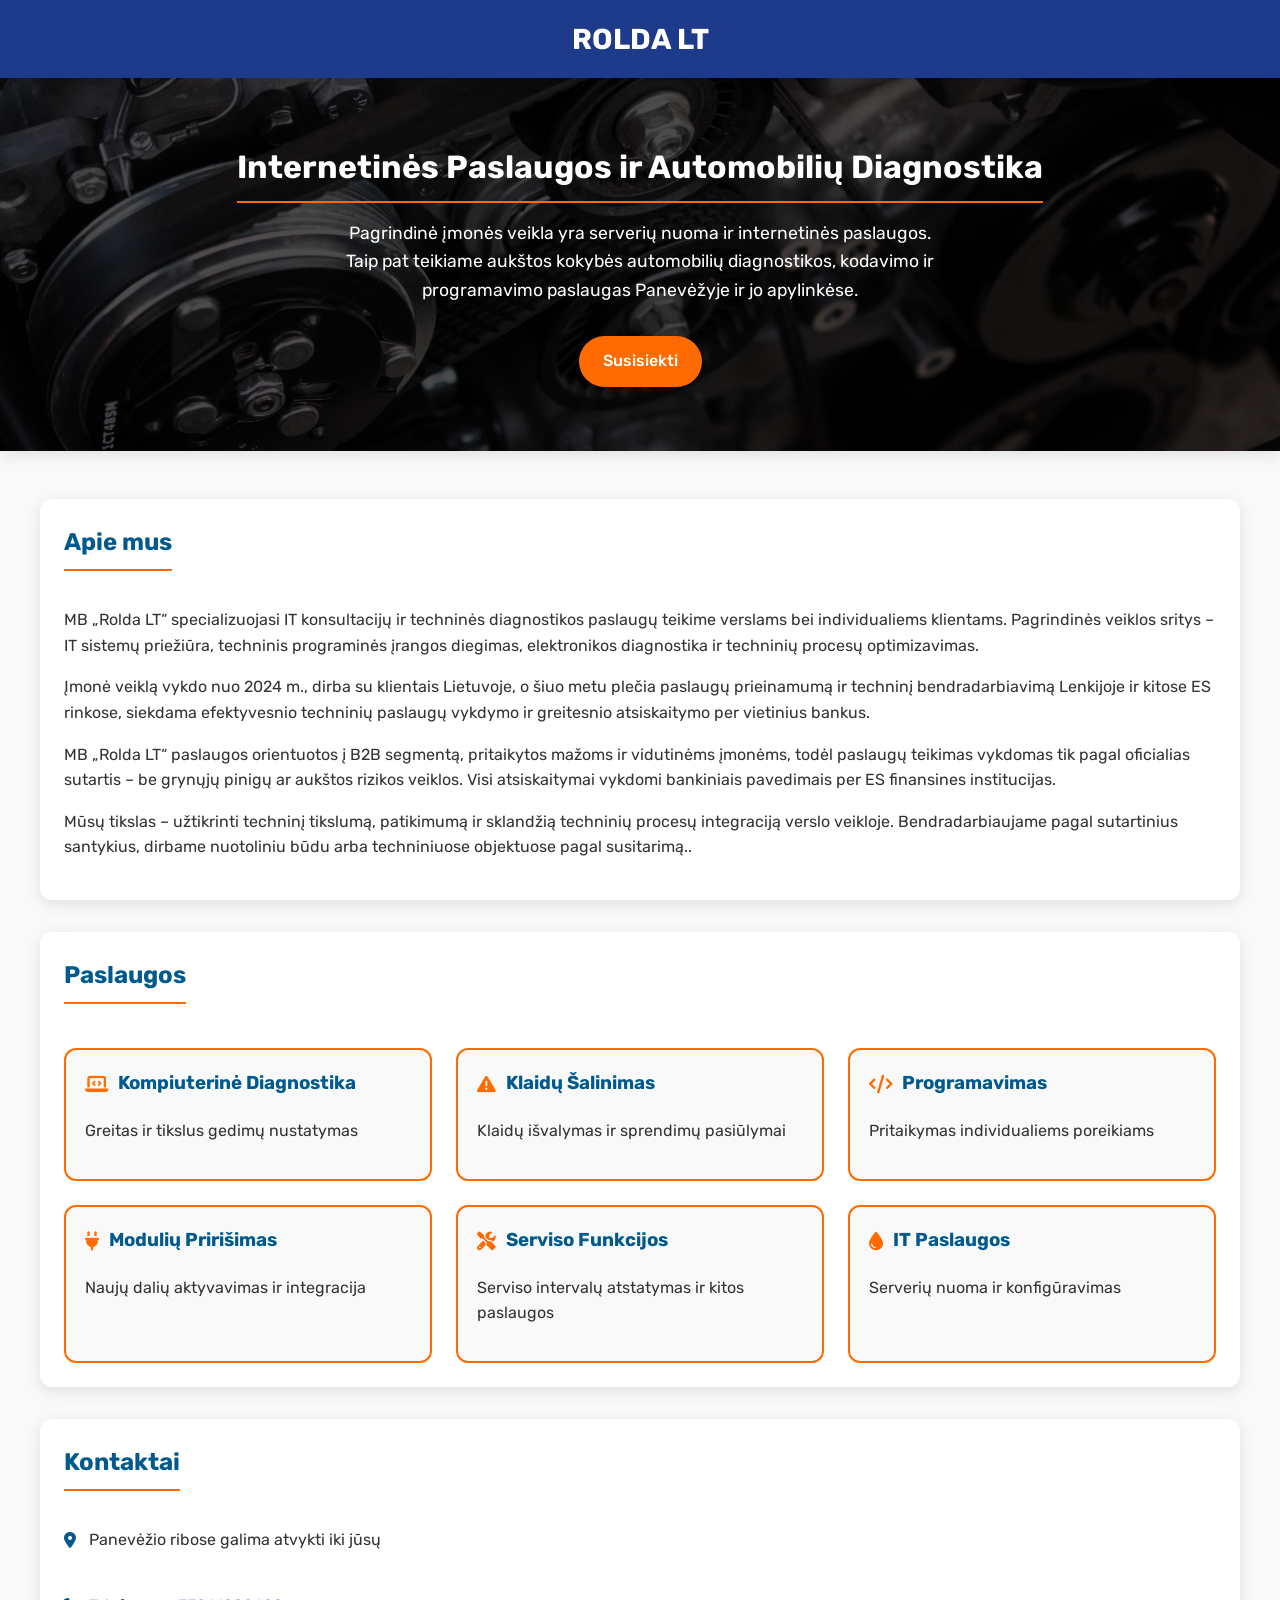
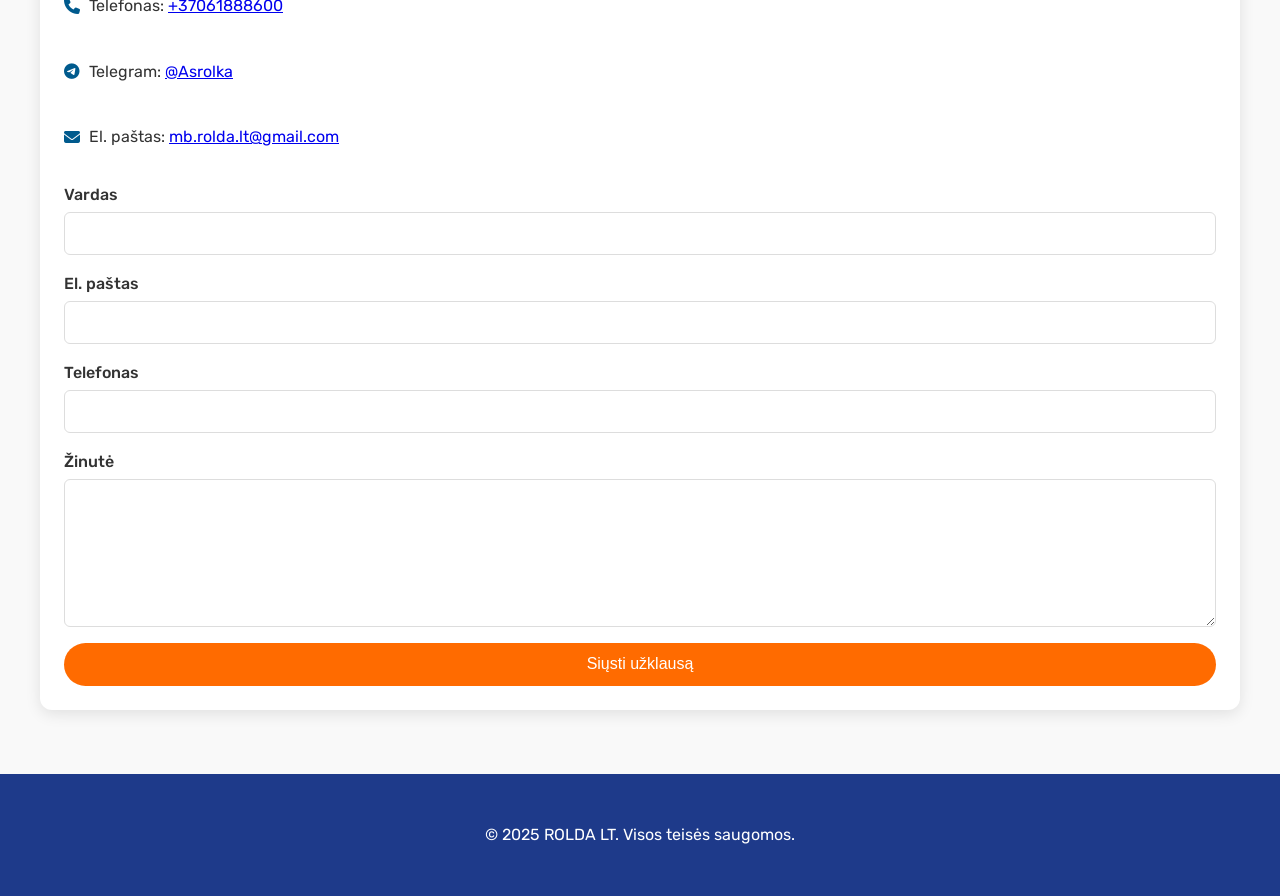
==== commit bac7188a: "Update index.html" ====
--- a/index.html
+++ b/index.html
@@ -436,9 +436,6 @@
 
   <footer>
     <div class="footer-content">
-      <div class="social-links">
-        <a href="https://www.facebook.com/profile.php?id=61577080256983"><i class="fab fa-facebook"></i></a>
-      </div>
       <p>&copy; 2025 ROLDA LT. Visos teisės saugomos.</p>
     </div>
   </footer>
